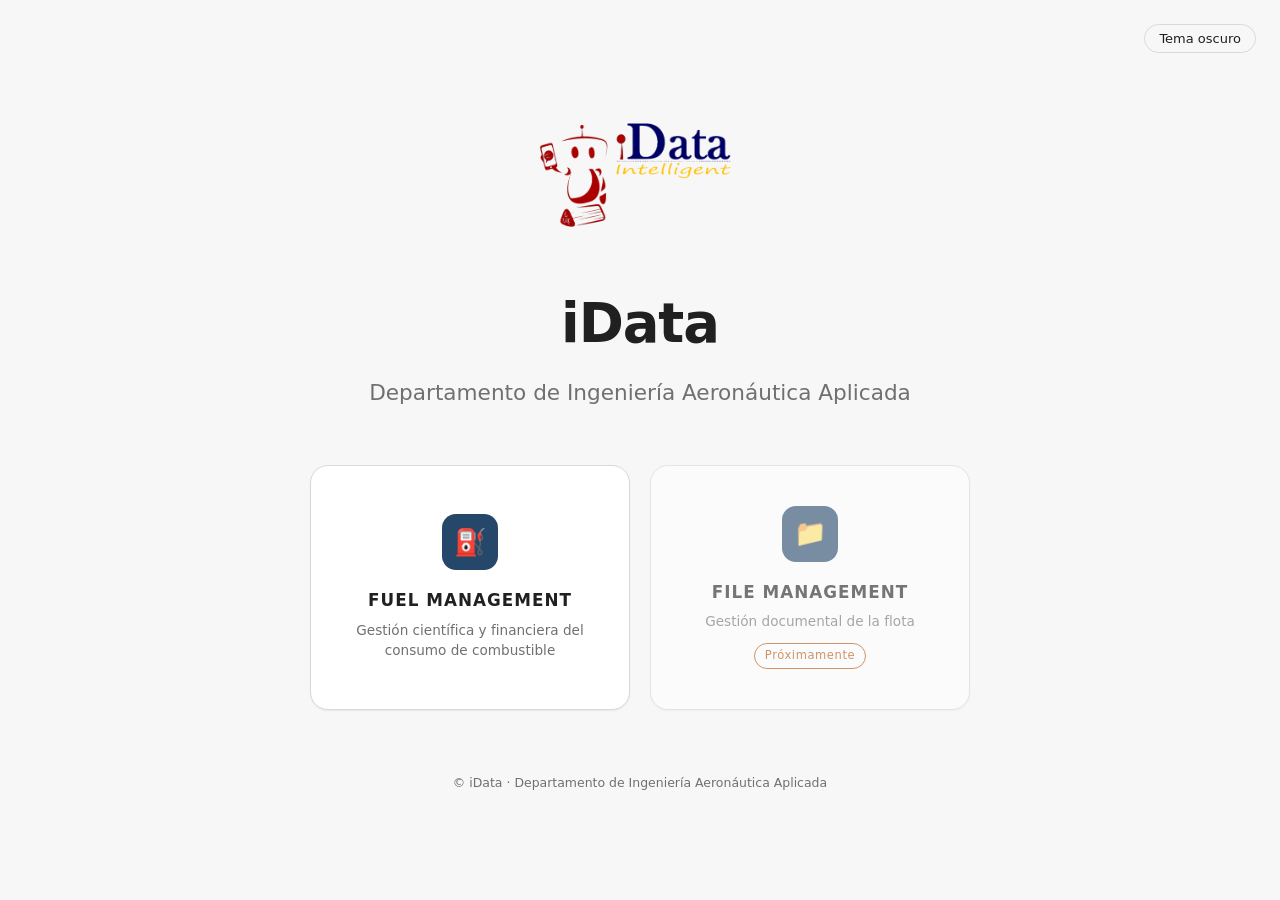
==== index.html @ be6013d7 "Implementación de plataforma iData Fuel Management con siete servicios integrados" ====
<!DOCTYPE html>
<html lang="es">
<head>
  <meta charset="UTF-8">
  <meta name="viewport" content="width=device-width, initial-scale=1.0">
  <meta name="description" content="iData — Departamento de Ingeniería Aeronáutica Aplicada. Plataforma de gestión energética vehicular.">
  <title>iData — Ingeniería Aeronáutica Aplicada</title>
  <link rel="icon" href="./favicon.svg" type="image/svg+xml">
  <link rel="stylesheet" href="./styles.css">
  <link rel="stylesheet" href="./landing.css">
  <script src="./theme.js"></script>
</head>
<body>
  <main class="landing">
    <nav class="landing-nav" aria-label="Selector de tema">
      <button class="theme-toggle" type="button" data-theme-toggle aria-label="Cambiar tema"></button>
    </nav>

    <img src="./logo-idata.png" alt="Logo de iData" class="landing-logo" width="220" height="135">

    <h1 class="landing-brand">iData</h1>
    <p class="landing-dept">Departamento de Ingeniería Aeronáutica Aplicada</p>

    <section class="landing-modules" aria-label="Módulos disponibles">
      <a class="module-card" href="./fuel-management.html" aria-label="Abrir módulo Fuel Management">
        <span class="module-icon" aria-hidden="true">⛽</span>
        <h2>FUEL MANAGEMENT</h2>
        <p>Gestión científica y financiera del consumo de combustible</p>
      </a>

      <div class="module-card disabled" aria-disabled="true">
        <span class="module-icon" aria-hidden="true">📁</span>
        <h2>FILE MANAGEMENT</h2>
        <p>Gestión documental de la flota</p>
        <span class="module-badge">Próximamente</span>
      </div>
    </section>

    <footer class="landing-footer">© iData · Departamento de Ingeniería Aeronáutica Aplicada</footer>
  </main>
</body>
</html>
---- styles.css ----
/* ============================================================
   SECURITYTRANS — Design tokens y tema dual (claro/oscuro)
   Grayscale principal (estilo Oracle APEX Universal Theme)
   ============================================================ */

:root {
  --color-background: #F7F7F7;
  --color-surface: #FFFFFF;
  --color-surface-alt: #F2F2F2;
  --color-text: #202020;
  --color-text-secondary: #707070;
  --color-border: #D9D9D9;
  --color-primary: #24476A;
  --color-primary-contrast: #FFFFFF;
  --color-warning: #B45309;
  --color-success: #176B65;
  --color-danger: #B91C1C;
  --color-info: #24476A;
  --chart-grid: #D9D9D9;
  --chart-text: #707070;
  --color-simulado: #6B46A1;
  --color-pendiente: #B45309;
  --shadow-card: 0 1px 2px rgba(0, 0, 0, 0.06);
  --radius: 8px;
}

[data-theme="dark"] {
  --color-background: #1A1A1A;
  --color-surface: #242424;
  --color-surface-alt: #2C2C2C;
  --color-text: #EEEEEE;
  --color-text-secondary: #9E9E9E;
  --color-border: #414141;
  --color-primary: #7FA3C9;
  --color-primary-contrast: #1A1A1A;
  --color-warning: #E0A458;
  --color-success: #6BB5A8;
  --color-danger: #E08A8A;
  --color-info: #7FA3C9;
  --chart-grid: #414141;
  --chart-text: #9E9E9E;
  --color-simulado: #B79AD6;
  --color-pendiente: #E0A458;
  --shadow-card: 0 1px 2px rgba(0, 0, 0, 0.4);
}

/* Evitar parpadeo de tema en carga */
html { background: var(--color-background); }

* { box-sizing: border-box; }

body {
  margin: 0;
  font-family: "Aptos", "Segoe UI", Calibri, system-ui, -apple-system, sans-serif;
  background: var(--color-background);
  color: var(--color-text);
  font-size: 14px;
  line-height: 1.5;
  -webkit-font-smoothing: antialiased;
}

a { color: var(--color-primary); }
button { font-family: inherit; }

.sr-only {
  position: absolute; width: 1px; height: 1px;
  overflow: hidden; clip: rect(0 0 0 0); white-space: nowrap;
}

/* Selector de tema común */
.theme-toggle {
  display: inline-flex; align-items: center; gap: 6px;
  background: transparent; color: var(--color-text);
  border: 1px solid var(--color-border); border-radius: 999px;
  padding: 6px 14px; cursor: pointer; font-size: 13px;
}
.theme-toggle:hover { background: var(--color-surface-alt); }
.theme-toggle:focus-visible { outline: 2px solid var(--color-primary); outline-offset: 2px; }

@media (prefers-reduced-motion: reduce) {
  * { animation: none !important; transition: none !important; }
}
---- landing.css ----
/* ============================================================
   iData — Portada (estilo minimalista tipo Apple)
   ============================================================ */

.landing {
  min-height: 100vh;
  display: flex; flex-direction: column; align-items: center;
  justify-content: center; text-align: center;
  padding: 48px 24px;
  background: var(--color-background);
  color: var(--color-text);
  transition: background 0.3s ease, color 0.3s ease;
}

.landing-nav {
  position: absolute; top: 24px; right: 24px;
}

.landing-logo {
  max-width: 220px; max-height: 140px; width: auto; height: auto;
  object-fit: contain; margin-bottom: 40px;
}

.landing-brand { font-size: clamp(2rem, 5vw, 3.4rem); font-weight: 700; letter-spacing: -0.02em; margin: 0; }
.landing-dept { font-size: clamp(1rem, 2.5vw, 1.35rem); font-weight: 400; color: var(--color-text-secondary); margin: 12px 0 56px; }

.landing-modules {
  display: flex; flex-wrap: wrap; gap: 20px; justify-content: center;
  max-width: 720px; width: 100%;
}

.module-card {
  flex: 1 1 260px; max-width: 320px;
  display: flex; flex-direction: column; align-items: center; justify-content: center;
  padding: 40px 24px; border-radius: 18px; text-decoration: none;
  background: var(--color-surface); border: 1px solid var(--color-border);
  color: var(--color-text); box-shadow: var(--shadow-card);
  transition: transform 0.2s ease, box-shadow 0.2s ease;
}
.module-card:hover { transform: translateY(-3px); box-shadow: 0 8px 24px rgba(0,0,0,0.08); }
.module-card:focus-visible { outline: 2px solid var(--color-primary); outline-offset: 3px; }

.module-card .module-icon {
  width: 56px; height: 56px; border-radius: 14px;
  display: flex; align-items: center; justify-content: center;
  font-size: 26px; margin-bottom: 18px; color: var(--color-primary-contrast);
  background: var(--color-primary);
}
.module-card h2 { margin: 0 0 6px; font-size: 1.05rem; letter-spacing: 0.06em; }
.module-card p { margin: 0; font-size: 0.85rem; color: var(--color-text-secondary); }

.module-card.disabled { opacity: 0.6; cursor: default; }
.module-card.disabled:hover { transform: none; box-shadow: var(--shadow-card); }
.module-badge {
  display: inline-block; margin-top: 12px; font-size: 0.72rem; letter-spacing: 0.05em;
  color: var(--color-warning); border: 1px solid var(--color-warning);
  padding: 3px 10px; border-radius: 999px;
}

.landing-footer { margin-top: 64px; font-size: 0.78rem; color: var(--color-text-secondary); }

@media (max-width: 640px) {
  .landing-logo { max-width: 160px; }
  .landing-dept { margin-bottom: 36px; }
  .module-card { max-width: none; padding: 32px 20px; }
}
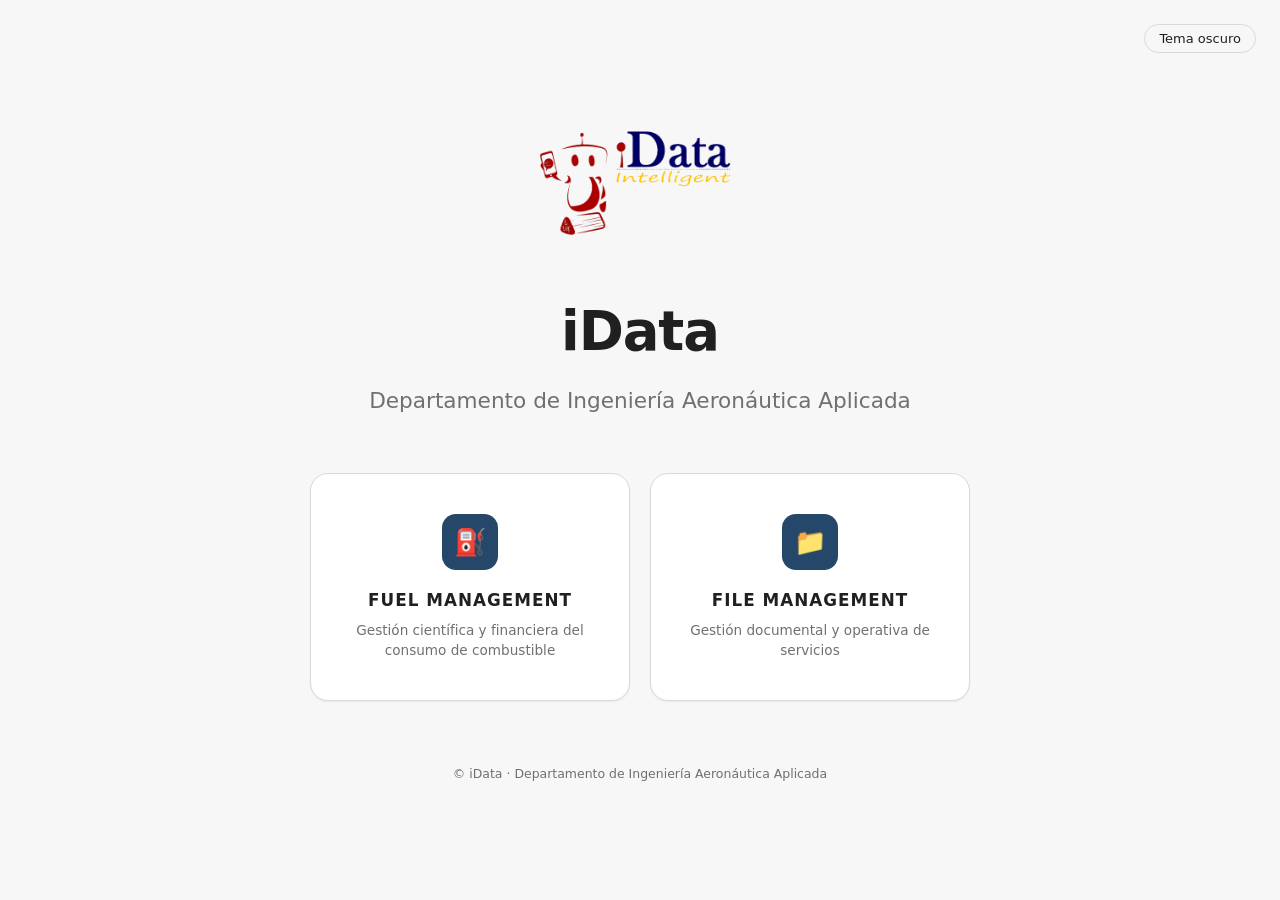
==== commit 67ddff02: "Implement FILE MANAGEMENT with Wix authentication and shared service dashboard" ====
--- a/index.html
+++ b/index.html
@@ -28,12 +28,11 @@
         <p>Gestión científica y financiera del consumo de combustible</p>
       </a>
 
-      <div class="module-card disabled" aria-disabled="true">
+      <a class="module-card" href="./file-management.html" aria-label="Abrir módulo File Management">
         <span class="module-icon" aria-hidden="true">📁</span>
         <h2>FILE MANAGEMENT</h2>
-        <p>Gestión documental de la flota</p>
-        <span class="module-badge">Próximamente</span>
-      </div>
+        <p>Gestión documental y operativa de servicios</p>
+      </a>
     </section>
 
     <footer class="landing-footer">© iData · Departamento de Ingeniería Aeronáutica Aplicada</footer>
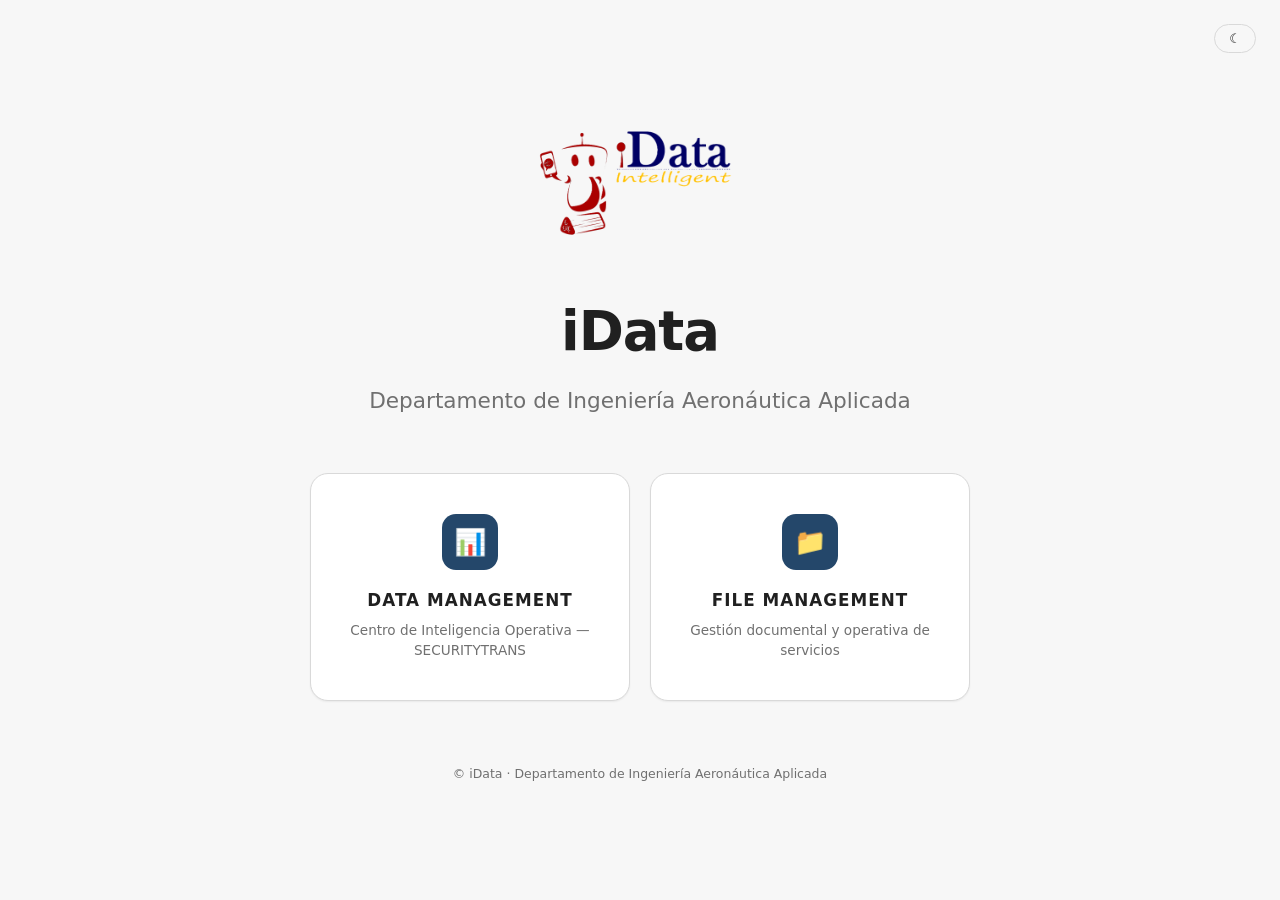
==== commit ffa6f5fd: "feat(securitytrans): implement data management analytics dashboard" ====
--- a/index.html
+++ b/index.html
@@ -22,10 +22,10 @@
     <p class="landing-dept">Departamento de Ingeniería Aeronáutica Aplicada</p>
 
     <section class="landing-modules" aria-label="Módulos disponibles">
-      <a class="module-card" href="./fuel-management.html" aria-label="Abrir módulo Fuel Management">
-        <span class="module-icon" aria-hidden="true">⛽</span>
-        <h2>FUEL MANAGEMENT</h2>
-        <p>Gestión científica y financiera del consumo de combustible</p>
+      <a class="module-card" href="./data-management.html" aria-label="Abrir módulo Data Management">
+        <span class="module-icon" aria-hidden="true">📊</span>
+        <h2>DATA MANAGEMENT</h2>
+        <p>Centro de Inteligencia Operativa — SECURITYTRANS</p>
       </a>
 
       <a class="module-card" href="./file-management.html" aria-label="Abrir módulo File Management">
